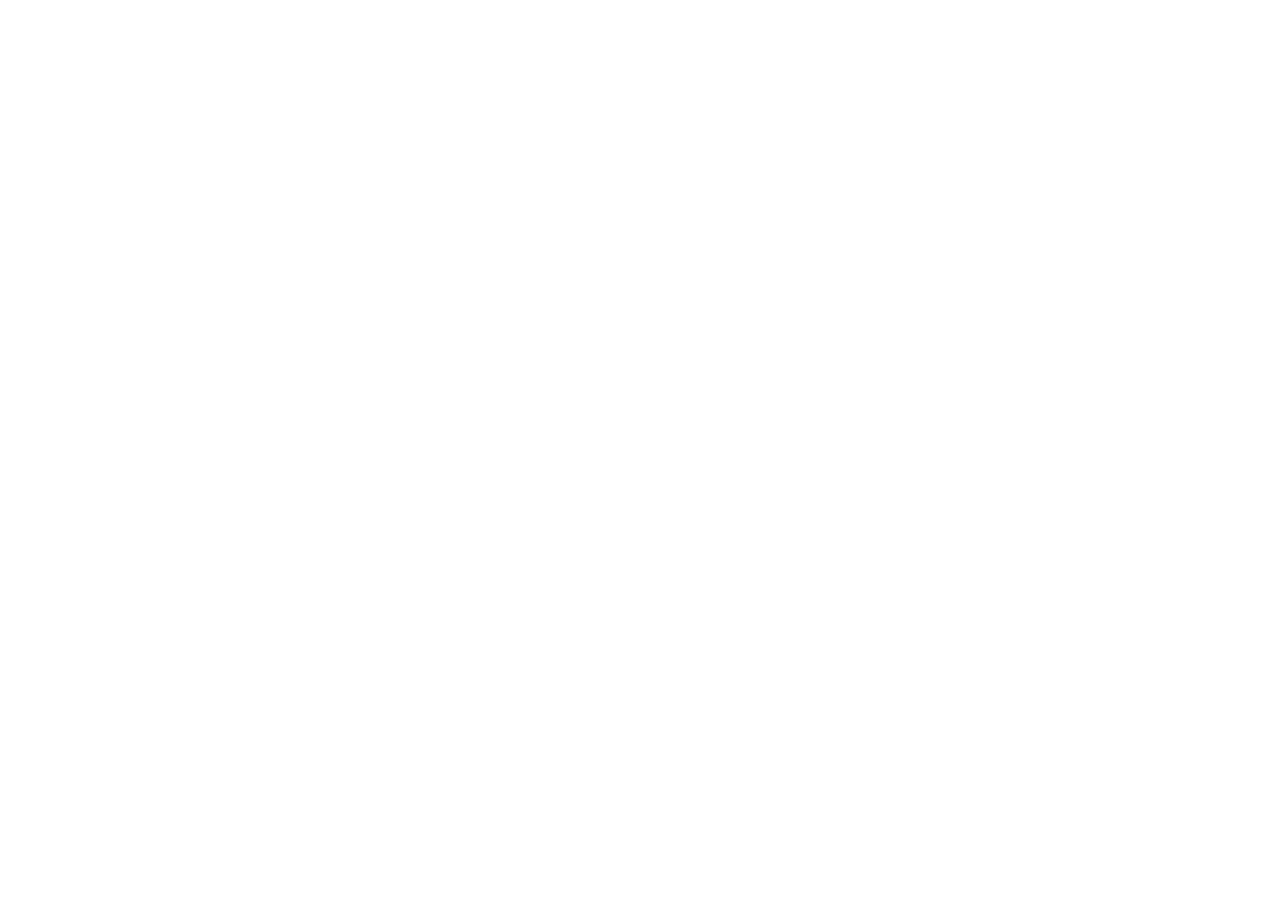
==== index.html @ 03b6f99d "Inicio proyecto" ====
<!DOCTYPE html>
<html lang="en">
<head>
    <meta charset="UTF-8">
    <meta name="viewport" content="width=device-width, initial-scale=1.0">
    <title>Films</title>
</head>
<body>
    
</body>
</html>
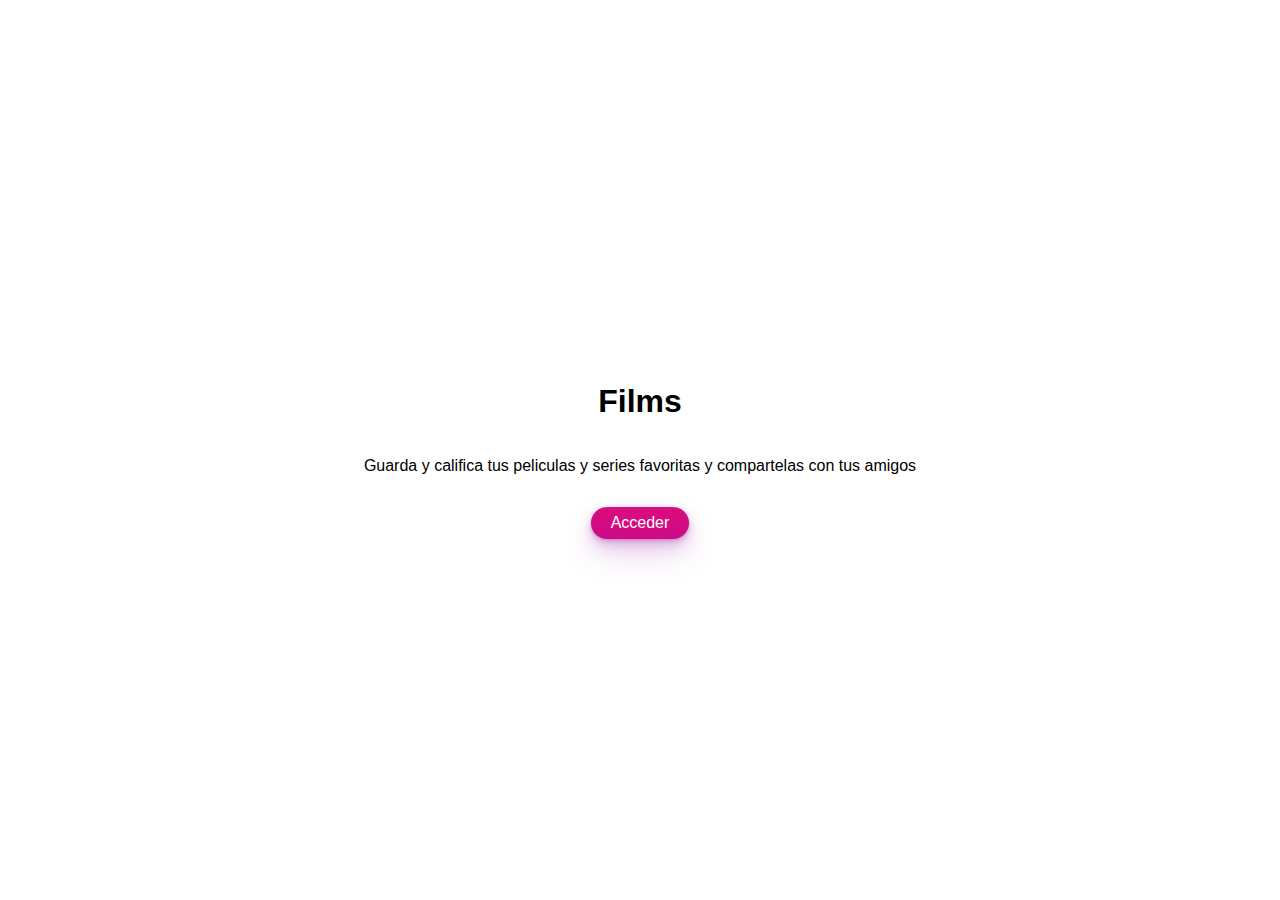
==== commit aa297535: "Estructura principal agregada" ====
--- a/index.html
+++ b/index.html
@@ -4,8 +4,18 @@
     <meta charset="UTF-8">
     <meta name="viewport" content="width=device-width, initial-scale=1.0">
     <title>Films</title>
+
+    <link rel="stylesheet" href="style.css">
 </head>
 <body>
-    
+    <header></header>
+    <div class="container">
+        <div class="principal">
+            <h1>Films</h1>
+            <p>Guarda y califica tus peliculas y series favoritas y compartelas con tus amigos</p>
+            <button>Acceder</button>
+        </div>
+    </div>
+    <footer></footer>
 </body>
 </html>--- a/style.css
+++ b/style.css
@@ -0,0 +1,53 @@
+* {
+    font-family: "Gill Sans", sans-serif;
+}
+
+body {
+    margin: 0;
+    padding: 0;
+    height: 100vh;
+    width: 100vw;
+}
+
+.container {
+    display: flex;
+    align-items: center;
+    justify-content: center;
+    flex-direction: column;
+    height: 100%;
+}
+
+.principal {
+    width: 80%;
+    display: flex;
+    justify-content: center;
+    flex-direction: column;
+    align-items: center;
+}
+
+.principal p {
+    text-align: center;
+    margin-bottom: 2rem;
+}
+
+.principal button {
+    background-color: #DA0C81;
+    border-radius: 100px;
+    box-shadow: rgba(148, 11, 146, .2) 0 -25px 18px -14px inset,rgba(148, 11, 146, .15) 0 1px 2px,rgba(148, 11, 146, .15) 0 2px 4px,rgba(148, 11, 146, .15) 0 4px 8px,rgba(148, 11, 146, .15) 0 8px 16px,rgba(148, 11, 146, .15) 0 16px 32px;
+    color: white;
+    cursor: pointer;
+    display: inline-block;
+    padding: 7px 20px;
+    text-align: center;
+    text-decoration: none;
+    transition: all 250ms;
+    border: 0;
+    font-size: 16px;
+    user-select: none;
+    -webkit-user-select: none;
+    touch-action: manipulation;
+}
+
+.principal button:hover {
+    box-shadow: rgba(148, 11, 146,.35) 0 -25px 18px -14px inset,rgba(148, 11, 146,.25) 0 1px 2px,rgba(148, 11, 146,.25) 0 2px 4px,rgba(148, 11, 146,.25) 0 4px 8px,rgba(148, 11, 146,.25) 0 8px 16px,rgba(148, 11, 146,.25) 0 16px 32px;
+}
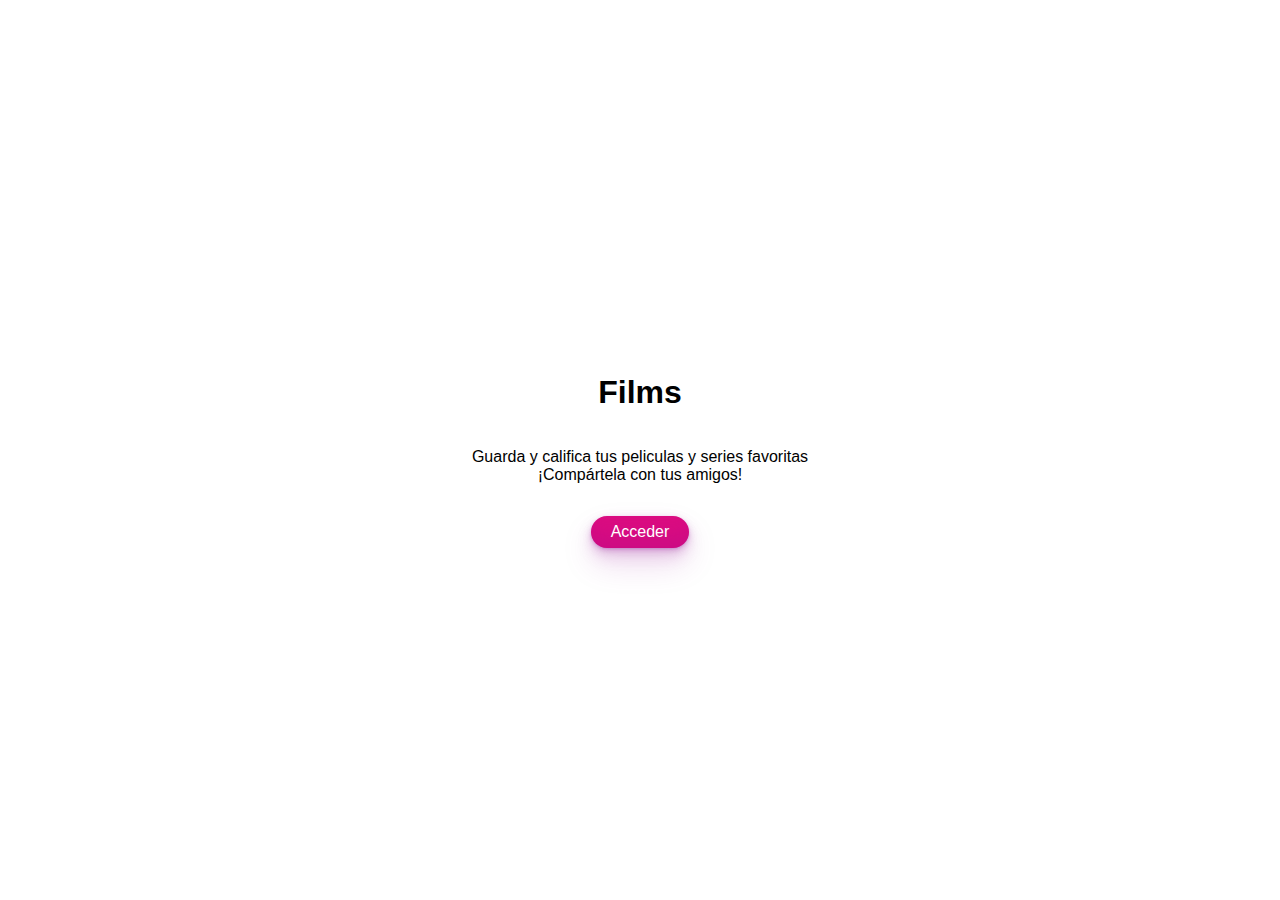
==== commit a59edcad: "Inicio agregado" ====
--- a/index.html
+++ b/index.html
@@ -1,21 +1,29 @@
 <!DOCTYPE html>
 <html lang="en">
+
 <head>
     <meta charset="UTF-8">
     <meta name="viewport" content="width=device-width, initial-scale=1.0">
     <title>Films</title>
 
-    <link rel="stylesheet" href="style.css">
+    <link rel="stylesheet" href="./css/style.css">
 </head>
+
 <body>
     <header></header>
     <div class="container">
         <div class="principal">
             <h1>Films</h1>
-            <p>Guarda y califica tus peliculas y series favoritas y compartelas con tus amigos</p>
-            <button>Acceder</button>
+            <p>
+                Guarda y califica tus peliculas y series favoritas<br>
+                ¡Compártela con tus amigos!
+            </p>
+            <a href="inicio.html">
+                <button>Acceder</button>
+            </a>
         </div>
     </div>
     <footer></footer>
 </body>
+
 </html>--- a/css/style.css
+++ b/css/style.css
@@ -0,0 +1,58 @@
+* {
+    font-family: "Gill Sans", sans-serif;
+}
+
+body {
+    margin: 0;
+    padding: 0;
+    height: 100vh;
+    width: 100vw;
+}
+
+.container {
+    display: flex;
+    align-items: center;
+    justify-content: center;
+    flex-direction: column;
+    height: 100%;
+}
+
+.principal {
+    width: 80%;
+    display: flex;
+    justify-content: center;
+    flex-direction: column;
+    align-items: center;
+}
+
+.principal p {
+    text-align: center;
+    margin-bottom: 2rem;
+}
+
+.principal button {
+    background-color: #DA0C81;
+    border-radius: 100px;
+    box-shadow: rgba(148, 11, 146, .2) 0 -25px 18px -14px inset,rgba(148, 11, 146, .15) 0 1px 2px,rgba(148, 11, 146, .15) 0 2px 4px,rgba(148, 11, 146, .15) 0 4px 8px,rgba(148, 11, 146, .15) 0 8px 16px,rgba(148, 11, 146, .15) 0 16px 32px;
+    color: white;
+    cursor: pointer;
+    display: inline-block;
+    padding: 7px 20px;
+    text-align: center;
+    text-decoration: none;
+    transition: all 250ms;
+    border: 0;
+    font-size: 16px;
+    user-select: none;
+    -webkit-user-select: none;
+    touch-action: manipulation;
+}
+
+.principal button:hover {
+    box-shadow: rgba(148, 11, 146,.35) 0 -25px 18px -14px inset,rgba(148, 11, 146,.25) 0 1px 2px,rgba(148, 11, 146,.25) 0 2px 4px,rgba(148, 11, 146,.25) 0 4px 8px,rgba(148, 11, 146,.25) 0 8px 16px,rgba(148, 11, 146,.25) 0 16px 32px;
+}
+
+a {
+    text-decoration: none;
+    color: black;
+}
